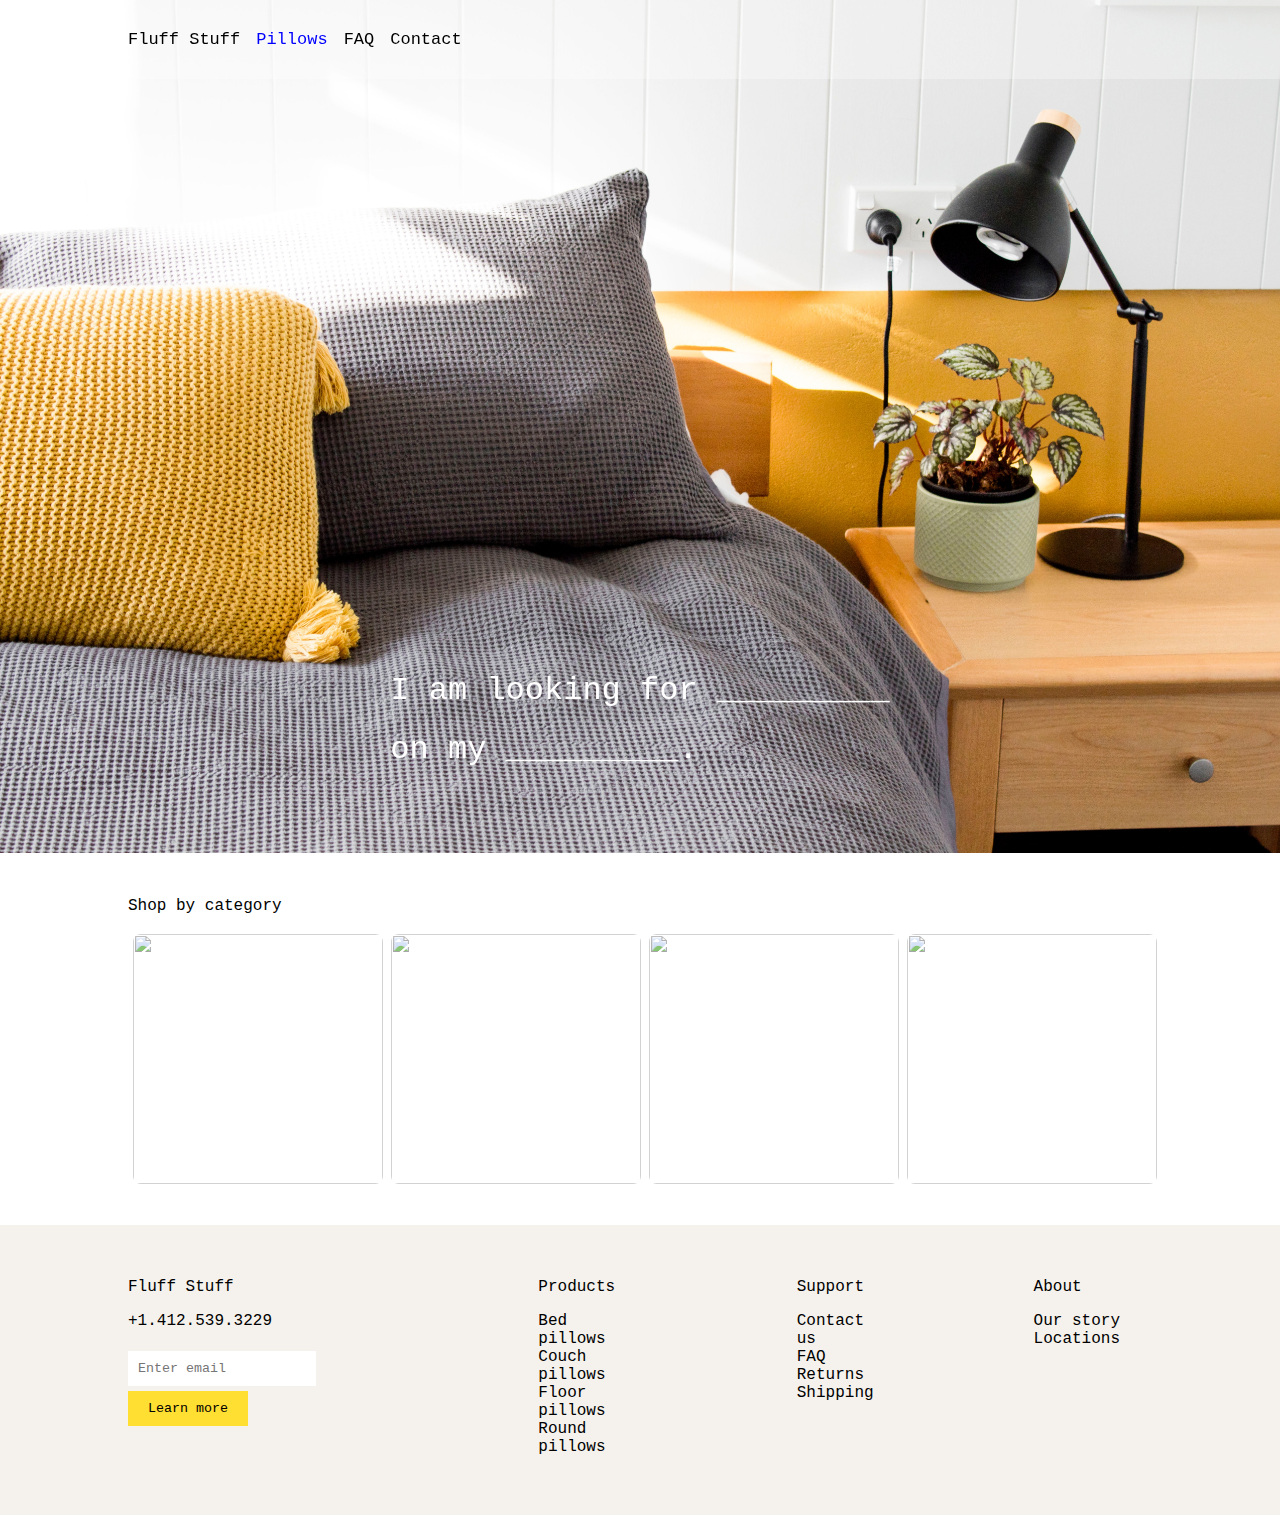
==== index.html @ c6703ee5 "Add files via upload" ====
<!doctype html>
<html lang="en">
	<head>
		<title>Fluff Stuff</title>
		<!-- css -->
		<link rel="stylesheet" href="fs_css.css">
		<!-- Google fonts -->
		<link href="https://fonts.googleapis.com/css?family=PT+Mono&display=swap" rel="stylesheet">
		<!-- link to fontawesome-->
  		<link rel="stylesheet" href="https://use.fontawesome.com/releases/v5.5.0/css/all.css" integrity="sha384-B4dIYHKNBt8Bc12p+WXckhzcICo0wtJAoU8YZTY5qE0Id1GSseTk6S+L3BlXeVIU" crossorigin="anonymous">
	</head>
	<body>
		<!-- navigation bar -->
		<div class="topnav">
			<a href="fs_home.html">Fluff Stuff</a>
			<a class="active" href="fs_products.html">Pillows</a>
			<a href="#">FAQ</a>
			<a href="#">Contact</a>
			<div class="navbar-filler"></div>
			<i class="fas fa-shopping-cart stickright"></i>

		</div>
		<!-- hero -->
		<div>
			<img class="hero" src="assets/homebanner.jpg">
			<div class="centered">
				<h1>I am looking for _________</h1>
				<h1>on my _________.</h1>
			</div>
		</div>
		<!-- shop by category -->
		<div class="container">
			<h2>Shop by category</h2>
			<div class="row">
		        <div class="col">
		        	<img class="category" src="assets/bedpillows.png">
		        </div>
		        <div class="col">
		        	<a href="fs_products.html"><img class="category" src="assets/couchpillows.png"></a>
		        </div>
		        <div class="col">
		          <img class="category" src="assets/floorpillows.png">
		        </div>
		        <div class="col">
		          <img class="category" src="assets/roundpillows.png">
		        </div>
		    </div>
		</div>
		<br><br>
		<!-- footer -->
		<div class="footer">
			<div class="row">
				<div class="col-f">
					<h2>Fluff Stuff</h2>
					<p>+1.412.539.3229</p>
					<form class="form-inline" action="/action_page.php">
						<input type="email" id="email" placeholder="Enter email" name="email">
						<button type="submit">Learn more</button>
					</form>
				</div>
				<div class="col-f">
					<h2>Products</h2>
					<p>Bed pillows<br>Couch pillows<br>Floor pillows<br>Round pillows</p>
				</div>
				<div class="col-f">
					<h2>Support</h2>
					<p>Contact us<br>FAQ<br>Returns<br>Shipping</p>
				</div>
				<div class="col-f">
					<h2>About</h2>
					<p>Our story<br>Locations</p>
				</div>
			</div>
			
		</div>



	</body>
		

</html>
---- fs_css.css ----
/*Universal styles*/
body {
  font-family: 'PT mono', monospace;
  margin: 0;
}

h1 {
  color: white;
  font-weight: 400;
  font-size: 2em;
}

h2 {
  font-size: 1em;
  font-weight: 400;
}

h3 {
  font-size: 2em;
  font-weight: 400;
}

#grey {
  color: #8D8D8D;
}

.sections {
  color: black;
  text-align: center;
  padding-top: 5%;
}

/* Add a black background color to the top navigation */
.topnav {
  background-color: rgba(255,255,255,0.3);
  overflow: hidden;
  display: flex;
  align-items: center;
  padding: 1rem;
  position: fixed;
  top: 0;
  left: 0;
  right: 0;
}

.topnav .navbar-filler {
  flex: 1;
}

/*Add background to homepage*/
/*body {
  background-image: url(assets/homebanner.jpg);
  min-height: 380px;
  background-position: center;
  background-repeat: no-repeat;
  background-size: cover;
  position: relative;
}
*/
/* Style the links inside the navigation bar */
.topnav{
  padding-left: 10%;
}

.topnav a {
  float: left;
  color: #000000;
  text-align: center;
  padding: 14px 0px;
  padding-right: 16px;
  text-decoration: none;
  font-size: 17px;
  font-family: 'PT Mono', monospace;
}

/* Change the color of links on hover */
.topnav a:hover {
  color: blue;
}

/* Add a color to the active/current link */
.topnav a.active {
  color: blue;
}

/*hero*/
.hero {
  width: 100%;
}

.producthero {
  object-fit: cover;
  height: 300px;
  width: 100%;
}

#productherotext {
  position: absolute;
  top: 30%;
  left: 10%;
}

/*area sections styling*/
.container {
  padding-top: 2%;
  padding-right: 10%;
  padding-left: 10%;
}

.information {
  padding-right: 10%;
  padding-left: 10%;
  padding-bottom: 5%;
}

.reviews {
  background-color: #FAFAFA;
  padding-bottom: 5%;
}

.centered {
  position: absolute;
  top: 80%;
  left: 50%;
  transform: translate(-50%,-50%);
}

/* code from https://alligator.io/css/cropping-images-object-fit/*/
.category {
  object-fit: cover;
  width: 250px;
  height: 250px;
  border-radius: 5%;
  padding: 2%;
  opacity: 0.7;

  transition: all 0.1s ease-in;
}

.category:hover {
  opacity: 1;
  transform: scale(1.05);
}

/*product page*/
.product {
  object-fit: cover;
  width: 250px;
  height: 250px;
  border-radius: 5%;
  margin-right: 40px;
}

#productimg {
  object-fit: cover;
  width: 500px;
  height: 600px;
  border-radius: 1%;
  margin-right: 40px;
}

/*row styling*/
.row-prod {
  display: flex;
  justify-content: flex-start;
}

.row {
  display: flex;
  justify-content: space-between;

}

/*footer styling*/
.footer {
  background-color: #F5F2ED;
  height: 250px;
  padding-top: 40px;
  padding-left: 10%;
}

/*various col styling*/
/*.col {
  float: left;
}*/

.col-f {
  padding-right: 10rem;
}

.col-p {
  padding-top: 5%;
  padding-left: 10%;
  padding-right: 10%;
  display: inline-block;
  justify-content: center;
}

.col-r {
  padding-left: 10%;
  padding-right: 10%;
  display: inline-block;
  justify-content: flex-start;
}


/*https://www.w3schools.com/howto/howto_css_inline_form.asp*/

/* Style the input fields */
.form-inline input {
  vertical-align: middle;
  margin: 5px 10px 5px 0;
  padding: 10px;
  background-color: #fff;
  border: none !important;
  font-family: 'PT mono', monospace;
}

/* Style the email submit button */
.form-inline button {
  padding: 10px 20px;
  background-color: #FFDF31;
  border: none !important;
  font-family: 'PT mono', monospace;
}

.form-inline button:hover {
  background-color: royalblue;
}

#email {
  margin-right: 0 !important;
}

/*Radio buttons styling*/
.radio {
  display: inline-block;
}

/* code pulled from https://stackoverflow.com/questions/4253920/how-do-i-change-the-color-of-radio-buttons*/
input[type='radio']:after {
    width: 20px;
    height: 20px;
    border-radius: 50%;
    top: -3px;
    left: -2px;
    position: relative;
    /*background-color: #d1d3d1;*/
    content: '';
    display: inline-block;
    visibility: visible;
    box-sizing: border-box;
    padding: 2px;
    border: 2px solid white;
}

#afterschool:after {
  background-color: #D2AA47;
}

#morninghaze:after {
  background-color: #812A17;
}

#cozydenim:after {
  background-color: #69585E;
}

#rainyday:after {
  background-color: #BAB4A6;
}

input[type='radio']:checked:after {
    /*width: 15px;*/
    /*height: 15px;*/
    /*border-radius: 15px;*/
    /*top: -2px;*/
    /*left: -1px;*/
    position: relative;
    /*background-color: #ffa500;*/
    border: 2px solid #FFDF31;
    content: '';
    display: inline-block;
    visibility: visible;
    /*border: 2px solid white;*/
}

.checked {
  color: #818181;
}

.yellow {
  color: #FFCC41;
}

/*button styling*/
.button {
  background-color: #FFCC41;
  border: none;
  padding: 15px 100px;
  text-align: center;
  text-decoration: none;
  display: inline-block;
  font-size: 16px;
  font-family: 'PT mono', monospace;
}

.pillowbutton {
  width: 50px;
  height: 50px;
  border: none;
  padding: 16px;
}

select {
  width: 80px;
  height: 48px;
  background-color: white;
  border-color: #707070;
}


.special-container {
  display: flex;
  padding-left: 10%;
  padding-right: 10%;
}

.special-container .sidebar {
  width: 30%;
}

.special-container .actual-content {
  flex: 1;
}

ul.check {
  list-style-type: square;
}
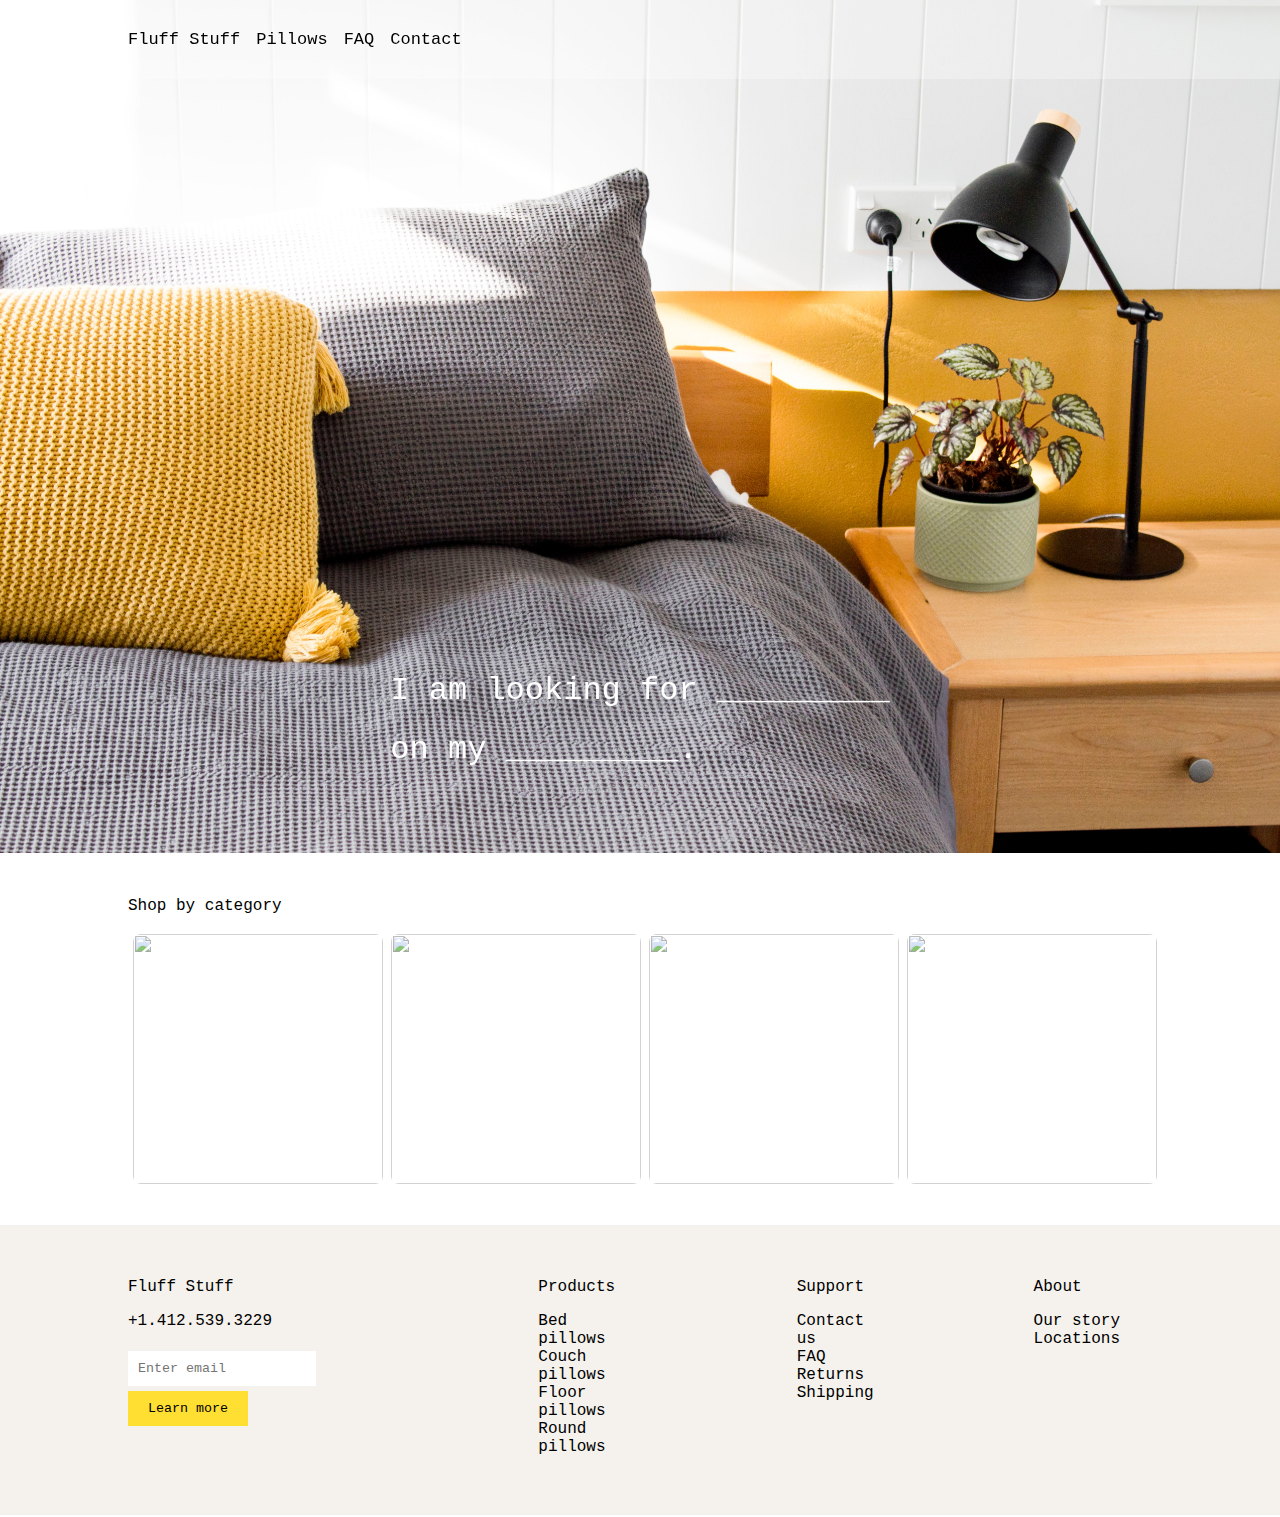
==== commit 68efc2c4: "Add files via upload" ====
--- a/index.html
+++ b/index.html
@@ -12,13 +12,12 @@
 	<body>
 		<!-- navigation bar -->
 		<div class="topnav">
-			<a href="fs_home.html">Fluff Stuff</a>
-			<a class="active" href="fs_products.html">Pillows</a>
+			<a href="index.html">Fluff Stuff</a>
+			<a href="fs_products.html">Pillows</a>
 			<a href="#">FAQ</a>
 			<a href="#">Contact</a>
 			<div class="navbar-filler"></div>
 			<i class="fas fa-shopping-cart stickright"></i>
-
 		</div>
 		<!-- hero -->
 		<div>
